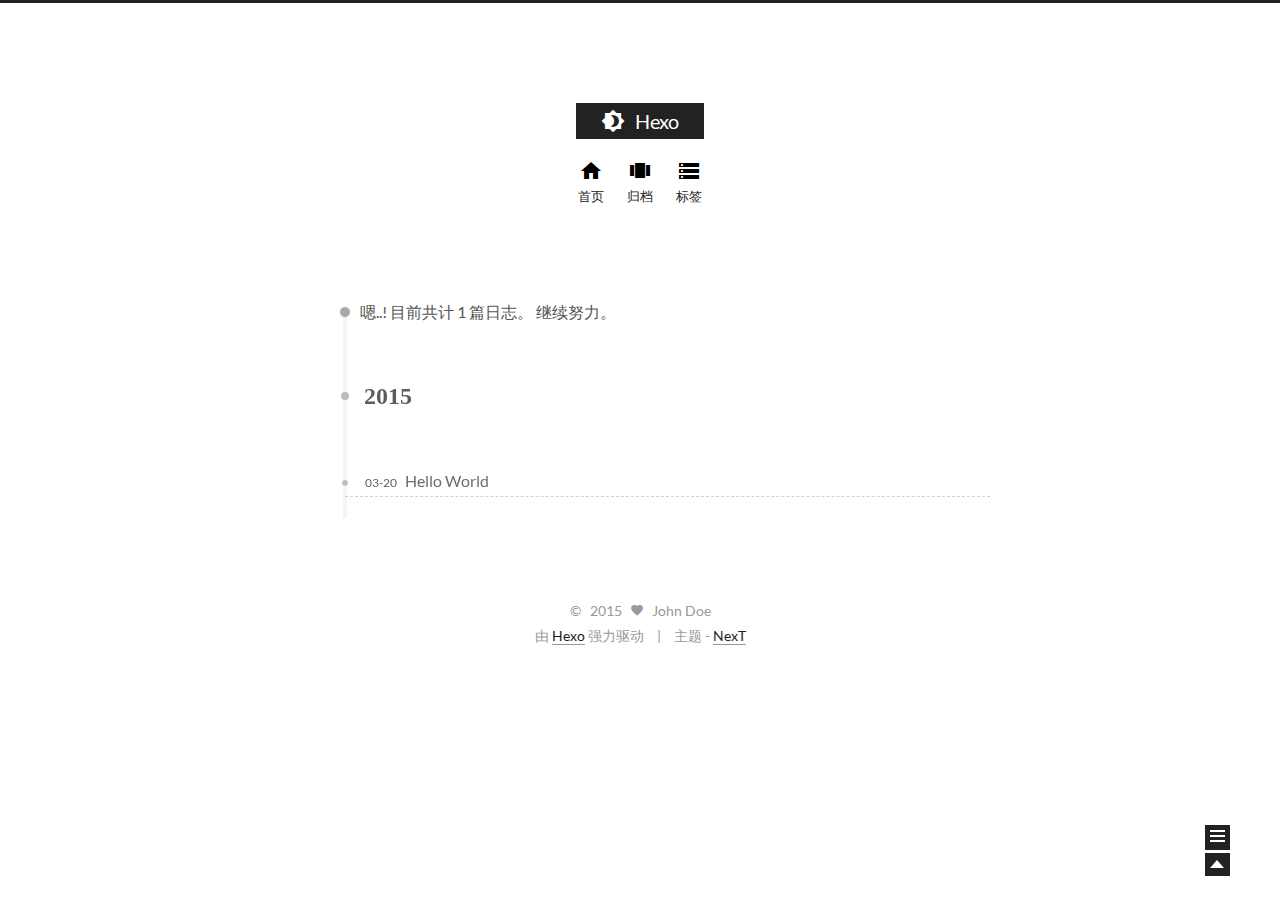
==== archives/index.html @ ad7716f9 "Site updated: 2015-03-21 01:50:00" ====
<!doctype html>
<html class="theme-next use-motion">
<head>
  

<meta charset="UTF-8"/>
<meta http-equiv="X-UA-Compatible" content="IE=edge"/>
<meta name="viewport" content="width=device-width, initial-scale=1, maximum-scale=1"/>




  <link rel="stylesheet" type="text/css" href="/vendors/fancybox/source/jquery.fancybox.css?v=2.1.5"/>


<link rel="stylesheet" type="text/css" href="/css/main.css?v=0.3.0"/>





    <meta name="keywords" content="Hexo,next" />





    <link rel="shorticon icon" type="image/x-icon" href="/favicon.ico?v=0.3.0" />




  <title> 归档 // Hexo </title>
</head>

<body>
  <div class="container one-column  page-archive ">
    <div class="headband"></div>

    <div id="header" class="header">
      <div class="header-inner">
        <h1 class="site-meta">
    <a href="/" class="brand">
        <span class="logo">
          <i class="icon-logo"></i>
        </span>
        <span class="site-title">Hexo</span>
    </a>
</h1>


  <ul id="menu" class="menu">
    
      
      <li class="menu-item menu-item-home">
        <a href="/">
          <i class="menu-item-icon icon-home"></i> <br />
          首页
        </a>
      </li>
    
      
      <li class="menu-item menu-item-archives">
        <a href="/archives">
          <i class="menu-item-icon icon-archives"></i> <br />
          归档
        </a>
      </li>
    
      
      <li class="menu-item menu-item-tags">
        <a href="/tags">
          <i class="menu-item-icon icon-tags"></i> <br />
          标签
        </a>
      </li>
    
  </ul>


      </div>
    </div>

    <div id="main" class="main">
      <div class="main-inner">
        <div id="content" class="content">
          
            
          

          <div id="posts" class="posts-collapse">
            

  <span class="archive-move-on"></span>

  <span class="archive-page-counter">
    
    
     
    
    嗯..! 目前共计 1 篇日志。 继续努力。
  </span>

  

    
    
    

    
      
      <div class="collection-title">
        <h2 class="archive-year motion-element" id="archive-year-2015">2015</h2>
      </div>
    
    

    

  <div class="post post-type-normal ">
    <div class="post-header">

      
      
        <h1 class="post-title">
          
          
            
              <a class="post-title-link" href="/2015/03/21/hello-world/">
                Hello World
              </a>
            
          
        </h1>
      

      <div class="post-meta">
        <span class="post-time">
          
            03-20
          
        </span>
        
          
        
      </div>
    </div>

    

    
  </div>



  

          </div>

          
        </div>

        
<div class="sidebar-toggle">
  <div class="sidebar-toggle-line-wrap">
    <span class="sidebar-toggle-line sidebar-toggle-line-first"></span>
    <span class="sidebar-toggle-line sidebar-toggle-line-middle"></span>
    <span class="sidebar-toggle-line sidebar-toggle-line-last"></span>
  </div>
</div>

<div id="sidebar" class="sidebar">
  <div class="sidebar-inner">

    

    <div class="site-overview">
      <div class="site-author motion-element">
        <img class="site-author-image" src="/images/default_avatar.jpg" alt="John Doe" />
        <p class="site-author-name">John Doe</p>
      </div>
      <p class="site-description motion-element"></p>
      <div class="site-state motion-element">
        <div class="site-state-item site-state-posts">
          <span class="site-state-item-count">1</span>
          <span class="site-state-item-name">日志</span>
        </div>
        <div class="site-state-item site-state-tags">
            <span class="site-state-item-count">0</span>
            <span class="site-state-item-name">标签</span>
        </div>
        <div class="site-state-item site-state-pages">
            <span class="site-state-item-count">0</span>
            <span class="site-state-item-name">页面</span>
        </div>
      </div>

      

      <div class="social-info motion-element">
        
      </div>

      
      

    </div>

    

  </div>
</div>


      </div>
    </div>

    <div id="footer" class="footer">
      <div class="footer-inner">
        <div class="copyright">
  
  &copy; &nbsp; 
  2015
  <span class="with-love">
    <i class="icon-heart"></i>
  </span>
  <span class="author">John Doe</span>
</div>

<div class="powered-by">
  由 <a class="theme-link" href="http://hexo.io">Hexo</a> 强力驱动
</div>

<div class="theme-info">
  主题 - <a class="theme-link" href="https://github.com/iissnan/hexo-theme-next">NexT</a>
</div>



      </div>
    </div>

    <div class="back-to-top"></div>
  </div>

  <script type="text/javascript" src="/vendors/jquery/index.js?v=2.1.3"></script>

  
  
  
    <script type="text/javascript">
      postMotionOptions = {stagger: 100, drag: true};
    </script>
  


  
  <script type="text/javascript" src="/vendors/fancybox/source/jquery.fancybox.pack.js"></script>
  <script type="text/javascript">
    $(document).ready(function() {
      $(".fancybox").fancybox();
    });
  </script>

  <script type="text/javascript">
  function hasMobileUA () {
    var nav = window.navigator;
    var ua = nav.userAgent;
    var pa = /iPad|iPhone|Android|Opera Mini|BlackBerry|webOS|UCWEB|Blazer|PSP|IEMobile|Symbian/g;

    return pa.test(ua);
  }

  function isDesktop () {
    return screen.width > 991 && !hasMobileUA();
  }

  function isTablet () {
    return screen.width < 992 && screen.width > 767 && hasMobileUA();
  }

  function isMobile () {
    return screen.width < 767 && hasMobileUA();
  }

  function escapeSelector (selector) {
    return selector.replace(/[!"$%&'()*+,.\/:;<=>?@[\\\]^`{|}~]/g, "\\$&")
  }
</script>

  

  <script type="text/javascript" src="/vendors/velocity/velocity.min.js"></script>
  <script type="text/javascript" src="/vendors/velocity/velocity.ui.min.js"></script>

  

  <script type="text/javascript" id="motion.global">
  $(document).ready(function () {
    var body = $('body');
    var isSidebarVisible = false;
    var sidebarToggle = $('.sidebar-toggle');
    var sidebarToggleLine1st = $('.sidebar-toggle-line-first')
    var sidebarToggleLine2nd = $('.sidebar-toggle-line-middle');
    var sidebarToggleLine3rd = $('.sidebar-toggle-line-last');
    var sidebar = $('.sidebar');

    var SIDEBAR_WIDTH = '320px';
    var SIDEBAR_DISPLAY_DURATION = 300;

    var sidebarToogleLineStatusInit = {width: '100%', opacity: 1, left: 0, rotateZ: 0, top: 0};

    var sidebarToggleLine1stStatusInit = sidebarToogleLineStatusInit;
    var sidebarToggleLine1stStatusArrow = {width: '50%', rotateZ: '-45deg', top: '2px'};
    var sidebarToogleLine1stStatusClose = {width: '100%', rotateZ: '-45deg', top: '5px'};

    var sidebarToggleLine2ndStatusInit = sidebarToogleLineStatusInit;
    var sidebarToggleLine2ndStatusArrow = {width: '90%'};
    var sidebarToogleLine2ndStatusClose = {opacity: 0};

    var sidebarToggleLine3rdStatusInit = sidebarToogleLineStatusInit;
    var sidebarToggleLine3rdStatusArrow = {width: '50%', rotateZ: '45deg', top: '-2px'};
    var sidebarToogleLine3rdStatusClose = {width: '100%', rotateZ: '45deg', top: '-5px'};

    sidebatToggleMotion();
    postsListMotion();
    backToTopMotion();


    $(document)
      .on('sidebar.isShowing', function () {
        isDesktop() && body.velocity(
          {paddingRight: SIDEBAR_WIDTH},
          SIDEBAR_DISPLAY_DURATION
        );
        sidebarContentMotion();
      })
      .on('sidebar.isHiding', function () {});


    function backToTopMotion () {
      var b2top = $('.back-to-top');
      b2top.on('click', function () {
        body.velocity('scroll');
      });
    }

    function sidebarShowMotion () {

      sidebarToggleLine1st.velocity(sidebarToogleLine1stStatusClose);
      sidebarToggleLine2nd.velocity(sidebarToogleLine2ndStatusClose);
      sidebarToggleLine3rd.velocity(sidebarToogleLine3rdStatusClose);

      sidebar.velocity({width: SIDEBAR_WIDTH}, {
        display: 'block',
        duration: SIDEBAR_DISPLAY_DURATION,
        complete: function () {
          sidebar.addClass('sidebar-active');
          sidebar.trigger('sidebar.didShow');
        }
      });
      sidebar.trigger('sidebar.isShowing');
    }

    function sidebarHideMotion () {
      isDesktop() && body.velocity({paddingRight: 0});
      sidebar.velocity('reverse');

      sidebarToggleLine1st.velocity(sidebarToggleLine1stStatusInit);
      sidebarToggleLine2nd.velocity(sidebarToggleLine2ndStatusInit);
      sidebarToggleLine3rd.velocity(sidebarToggleLine3rdStatusInit);

      sidebar.removeClass('sidebar-active');
      sidebar.trigger('sidebar.isHiding');
    };

    function sidebarContentMotion () {
      $('.sidebar .motion-element').velocity(
        'transition.slideRightIn',
        {stagger: 50, drag: true}
      );
    }

    function postsListMotion () {
      var postMotionOptions = postMotionOptions || {stagger: 300, drag: true};
      $('.post').velocity('transition.slideDownIn', postMotionOptions);
    }

    function sidebatToggleMotion () {
      sidebarToggle.on('click', function () {
        isSidebarVisible ? sidebarHideMotion() : sidebarShowMotion();
        isSidebarVisible = !isSidebarVisible;
      });

      sidebarToggle.hover(function () {
        if (isSidebarVisible) {return}
        sidebarToggleLine1st.velocity('stop').velocity(sidebarToggleLine1stStatusArrow);
        sidebarToggleLine2nd.velocity('stop').velocity(sidebarToggleLine2ndStatusArrow);
        sidebarToggleLine3rd.velocity('stop').velocity(sidebarToggleLine3rdStatusArrow);
      }, function () {
        if (isSidebarVisible) {return}
        sidebarToggleLine1st.velocity('stop').velocity(sidebarToggleLine1stStatusInit);
        sidebarToggleLine2nd.velocity('stop').velocity(sidebarToggleLine2ndStatusInit);
        sidebarToggleLine3rd.velocity('stop').velocity(sidebarToggleLine3rdStatusInit);
      });
    }
  });

</script>





  
  
    <script type="text/javascript" id="motion.page.archive">
      $('.archive-year').velocity('transition.slideLeftIn');
    </script>
  


  

  
  

  


  
</body>
</html>
---- css/main.css ----
/* normalize.css v3.0.2 | MIT License | git.io/normalize */
html {
  font-family: sans-serif; /* 1 */
  -ms-text-size-adjust: 100%; /* 2 */
  -webkit-text-size-adjust: 100%; /* 2 */
}
body {
  margin: 0;
}
article,
aside,
details,
figcaption,
figure,
footer,
header,
hgroup,
main,
menu,
nav,
section,
summary {
  display: block;
}
audio,
canvas,
progress,
video {
  display: inline-block; /* 1 */
  vertical-align: baseline; /* 2 */
}
audio:not([controls]) {
  display: none;
  height: 0;
}
[hidden],
template {
  display: none;
}
a {
  background-color: transparent;
}
a:active,
a:hover {
  outline: 0;
}
abbr[title] {
  border-bottom: 1px dotted;
}
b,
strong {
  font-weight: bold;
}
dfn {
  font-style: italic;
}
h1 {
  font-size: 2em;
  margin: 0.67em 0;
}
mark {
  background: #ff0;
  color: #000;
}
small {
  font-size: 80%;
}
sub,
sup {
  font-size: 75%;
  line-height: 0;
  position: relative;
  vertical-align: baseline;
}
sup {
  top: -0.5em;
}
sub {
  bottom: -0.25em;
}
img {
  border: 0;
}
svg:not(:root) {
  overflow: hidden;
}
figure {
  margin: 1em 40px;
}
hr {
  -moz-box-sizing: content-box;
  box-sizing: content-box;
  height: 0;
}
pre {
  overflow: auto;
}
code,
kbd,
pre,
samp {
  font-family: monospace, monospace;
  font-size: 1em;
}
button,
input,
optgroup,
select,
textarea {
  color: inherit; /* 1 */
  font: inherit; /* 2 */
  margin: 0; /* 3 */
}
button {
  overflow: visible;
}
button,
select {
  text-transform: none;
}
button,
html input[type="button"],
input[type="reset"],
input[type="submit"] {
  -webkit-appearance: button; /* 2 */
  cursor: pointer; /* 3 */
}
button[disabled],
html input[disabled] {
  cursor: default;
}
button::-moz-focus-inner,
input::-moz-focus-inner {
  border: 0;
  padding: 0;
}
input {
  line-height: normal;
}
input[type="checkbox"],
input[type="radio"] {
  box-sizing: border-box; /* 1 */
  padding: 0; /* 2 */
}
input[type="number"]::-webkit-inner-spin-button,
input[type="number"]::-webkit-outer-spin-button {
  height: auto;
}
input[type="search"] {
  -webkit-appearance: textfield; /* 1 */
  -moz-box-sizing: content-box;
  -webkit-box-sizing: content-box; /* 2 */
  box-sizing: content-box;
}
input[type="search"]::-webkit-search-cancel-button,
input[type="search"]::-webkit-search-decoration {
  -webkit-appearance: none;
}
fieldset {
  border: 1px solid #c0c0c0;
  margin: 0 2px;
  padding: 0.35em 0.625em 0.75em;
}
legend {
  border: 0; /* 1 */
  padding: 0; /* 2 */
}
textarea {
  overflow: auto;
}
optgroup {
  font-weight: bold;
}
table {
  border-collapse: collapse;
  border-spacing: 0;
}
td,
th {
  padding: 0;
}
::selection {
  background: #262a30;
  color: #fff;
}
body {
  position: relative;
  font-family: Lato, "Microsoft Jhenghei", "Hiragino Sans GB", "Microsoft YaHei", sans-serif;
  font-size: 16px;
  line-height: 1.8;
  color: #555;
  background: #fff;
}
@media (min-width: 768px) and (max-width: 991px) {
  body {
    padding-right: 0 !important;
  }
}
@media (max-width: 767px) {
  body {
    padding-right: 0 !important;
  }
}
h1,
h2,
h3,
h4,
h5,
h6,
.h1,
.h2,
.h3,
.h4,
.h5,
.h6 {
  margin: 0;
  padding: 0;
  font-weight: bold;
  line-height: 1;
  font-family: Cambria, Georgia, "Microsoft Jhenghei", "Hiragino Sans GB", "Microsoft YaHei", "Times New Roman", serif;
}
h1 {
  font-size: 26px;
}
@media (max-width: 767px) {
  h1 {
    font-size: 22px;
  }
}
h2 {
  font-size: 24px;
}
@media (max-width: 767px) {
  h2 {
    font-size: 20px;
  }
}
h3 {
  font-size: 22px;
}
@media (max-width: 767px) {
  h3 {
    font-size: 18px;
  }
}
h4 {
  font-size: 20px;
}
@media (max-width: 767px) {
  h4 {
    font-size: 16px;
  }
}
h5 {
  font-size: 18px;
}
@media (max-width: 767px) {
  h5 {
    font-size: 14px;
  }
}
h6 {
  font-size: 16px;
}
@media (max-width: 767px) {
  h6 {
    font-size: 12px;
  }
}
p {
  margin: 20px 0;
}
a {
  color: #222;
  text-decoration: none;
  border-bottom: 1px solid #999;
}
a:hover {
  border-bottom-color: #222;
}
ul {
  list-style: none;
}
blockquote {
  margin: 0;
  padding: 0;
}
img {
  display: block;
  margin: auto 0;
  max-width: 100%;
  height: auto;
}
h2,
h3,
h4,
h5,
h6 {
  margin: 60px 0 15px;
}
ul {
  list-style: square;
}
hr {
  margin: 40px 0;
  height: 3px;
  border: none;
  background-color: #ddd;
  background-image: repeating-linear-gradient(-45deg, #fff, #fff 4px, transparent 4px, transparent 8px);
}
blockquote {
  padding: 0 15px;
  color: #666;
  border-left: 4px solid #ddd;
}
blockquote cite::before {
  content: "-";
  padding: 0 5px;
}
dt {
  font-weight: 700;
}
dd {
  margin: 0;
  padding: 0;
}
.pullquote {
  width: 45%;
}
.pullquote.left {
  float: left;
  margin-left: 5px;
  margin-right: 10px;
}
.pullquote.right {
  float: right;
  margin-left: 10px;
  margin-right: 5px;
}
.highlight table,
.gist table {
  width: auto;
}
.highlight table td,
.gist table td {
  border: none;
}
.highlight a,
.gist a {
  color: #222 !important;
  text-decoration: none !important;
}
.video-container {
  position: relative;
  padding-top: 60%;
  height: 0;
  overflow: hidden;
}
.video-container iframe,
.video-container object,
.video-container embed {
  position: absolute;
  top: 0;
  left: 0;
  width: 100%;
  height: 100%;
}
table {
  width: 100%;
  border-collapse: collapse;
  border-spacing: 0;
}
caption,
th,
td {
  text-align: left;
  vertical-align: middle;
  font-weight: normal;
}
th {
  font-weight: 700;
  border-bottom: 3px solid #ddd;
  padding-bottom: 10px;
}
td {
  border-bottom: 1px solid #ddd;
  padding: 10px 0;
}
.text-left {
  text-align: left;
}
.text-center {
  text-align: center;
}
.text-right {
  text-align: right;
}
.text-justify {
  text-align: justify;
}
.text-nowrap {
  white-space: nowrap;
}
.text-lowercase {
  text-transform: lowercase;
}
.text-uppercase {
  text-transform: uppercase;
}
.text-capitalize {
  text-transform: capitalize;
}
.center-block {
  display: block;
  margin-left: auto;
  margin-right: auto;
}
.clearfix:before,
.clearfix:after {
  content: " ";
  display: table;
}
.clearfix:after {
  clear: both;
}
.full-image.full-image.full-image {
  border: none;
}
@media (min-width: 992px) {
  .full-image.full-image.full-image {
    max-width: none;
    width: 126%;
    margin: 0 -13%;
  }
}
.blockquote-center,
.page-home .post-type-quote blockquote,
.page-post-detail .post-type-quote blockquote {
  position: relative;
  margin: 40px 0;
  padding: 0;
  border-left: none;
  text-align: center;
}
.blockquote-center::before,
.page-home .post-type-quote blockquote::before,
.page-post-detail .post-type-quote blockquote::before,
.blockquote-center::after,
.page-home .post-type-quote blockquote::after,
.page-post-detail .post-type-quote blockquote::after {
  position: absolute;
  content: ' ';
  display: block;
  width: 100%;
  height: 24px;
  opacity: 0.2;
  background: url("[data-uri]") no-repeat;
  background-position: 0 -7px;
  background-size: 24px 24px;
}
.blockquote-center::before,
.page-home .post-type-quote blockquote::before,
.page-post-detail .post-type-quote blockquote::before {
  top: -20px;
  border-top: 1px solid #ccc;
}
.blockquote-center::after,
.page-home .post-type-quote blockquote::after,
.page-post-detail .post-type-quote blockquote::after {
  bottom: -20px;
  border-bottom: 1px solid #ccc;
  background-position: 100% 7px;
}
.blockquote-center p,
.page-home .post-type-quote blockquote p,
.page-post-detail .post-type-quote blockquote p,
.blockquote-center div,
.page-home .post-type-quote blockquote div,
.page-post-detail .post-type-quote blockquote div {
  text-align: center;
}
.use-motion .motion-element {
  opacity: 0;
}
@font-face {
  font-family: 'Lato';
  src: url("../fonts/lato/lato-reg-webfont-g.eot");
  font-weight: normal;
  font-style: normal;
}
@font-face {
  font-family: 'Lato';
  src: url("../fonts/lato/lato-reg-webfont-g.woff") format('woff');
  font-weight: normal;
  font-style: normal;
}
@font-face {
  font-family: 'Lato';
  src: url("../fonts/lato/lato-bol-webfont-g.eot");
  font-weight: bold;
  font-style: normal;
}
@font-face {
  font-family: 'Lato';
  src: url("../fonts/lato/lato-bol-webfont-g.woff") format('woff');
  font-weight: bold;
  font-style: normal;
}
@font-face {
  font-family: 'Lato';
  src: url("../fonts/lato/lato-regita-webfont-g.eot");
  font-weight: normal;
  font-style: italic;
}
@font-face {
  font-family: 'Lato';
  src: url("../fonts/lato/lato-regita-webfont-g.woff") format('woff');
  font-weight: normal;
  font-style: italic;
}
@font-face {
  font-family: 'default';
  src: url("../fonts/icon-default/icomoon.eot?-9394c0");
  src: url("../fonts/icon-default/icomoon.eot?#iefix-9394c0") format('embedded-opentype'), url("../fonts/icon-default/icomoon.woff?-9394c0") format('woff'), url("../fonts/icon-default/icomoon.ttf?-9394c0") format('truetype'), url("../fonts/icon-default/icomoon.svg?-9394c0#default") format('svg');
  font-weight: normal;
  font-style: normal;
}
[class^="icon-"],
[class*=" icon-"] {
  font-family: 'default';
  speak: none;
  font-style: normal;
  font-weight: normal;
  font-variant: normal;
  text-transform: none;
  line-height: 1;
/* Better Font Rendering =========== */
  -webkit-font-smoothing: antialiased;
  -moz-osx-font-smoothing: grayscale;
}
.icon-logo {
  font-size: 24px;
  color: #fff;
}
.icon-home,
.icon-archives,
.icon-tags,
.icon-about,
.icon-feed {
  font-size: 24px;
  color: #000;
}
.icon-external-link {
  font-size: 14px;
}
.icon-heart {
  font-size: 14px;
}
.icon-logo:before {
  content: "\e61c";
}
.icon-home:before {
  content: "\e605";
}
.icon-archives:before {
  content: "\e60b";
}
.icon-tags:before {
  content: "\e610";
}
.icon-about:before {
  content: "\e612";
}
.icon-feed:before {
  content: "\e62b";
}
.icon-external-link:before {
  content: "\e607";
}
.icon-heart:before {
  content: "\e601";
}
.icon-account-circle:before {
  content: "\e600";
}
.icon-favorite-outline:before {
  content: "\e602";
}
.icon-get-app:before {
  content: "\e603";
}
.icon-grade:before {
  content: "\e604";
}
.icon-invert-colors:before {
  content: "\e606";
}
.icon-room:before {
  content: "\e608";
}
.icon-schedule:before {
  content: "\e609";
}
.icon-search:before {
  content: "\e60a";
}
.icon-location-on:before {
  content: "\e60c";
}
.icon-brightness-high:before {
  content: "\e60d";
}
.icon-brightness-low:before {
  content: "\e60e";
}
.icon-brightness-medium:before {
  content: "\e60f";
}
.icon-format-quote:before {
  content: "\e611";
}
.icon-keyboard-arrow-down:before {
  content: "\e613";
}
.icon-keyboard-arrow-left:before {
  content: "\e614";
}
.icon-keyboard-arrow-right:before {
  content: "\e615";
}
.icon-keyboard-arrow-up:before {
  content: "\e616";
}
.icon-keyboard-capslock:before {
  content: "\e617";
}
.icon-audiotrack:before {
  content: "\e618";
}
.icon-brightness-1:before {
  content: "\e619";
}
.icon-brightness-2:before {
  content: "\e61a";
}
.icon-brightness-3:before {
  content: "\e61b";
}
.icon-brightness-4:before {
  content: "\e61c";
}
.icon-brightness-5:before {
  content: "\e61d";
}
.icon-brightness-6:before {
  content: "\e61e";
}
.icon-brightness-7:before {
  content: "\e61f";
}
.icon-filter-vintage:before {
  content: "\e620";
}
.icon-hdr-strong:before {
  content: "\e621";
}
.icon-nature-people:before {
  content: "\e622";
}
.icon-timelapse:before {
  content: "\e623";
}
.icon-timer-auto:before {
  content: "\e624";
}
.icon-layers:before {
  content: "\e625";
}
.icon-pin-drop:before {
  content: "\e626";
}
.icon-arrow-drop-down:before {
  content: "\e627";
}
.icon-arrow-drop-up:before {
  content: "\e628";
}
.icon-check:before {
  content: "\e629";
}
.icon-close:before {
  content: "\e62a";
}
.icon-whatshot:before {
  content: "\e62b";
}
.icon-radio-button-on:before {
  content: "\e62c";
}
.icon-star:before {
  content: "\e62d";
}
.post pre,
.post .highlight {
  background: #f7f7f7;
  margin: 20px 0;
  padding: 15px;
  overflow: auto;
  font-size: 13px;
  color: #4d4d4c;
  line-height: 1.8;
}
.post .highlight .gutter pre,
.post .gist .gist-file .gist-data .line-numbers {
  color: #666;
}
.post pre,
.post code {
  font-family: "PT Mono", Consolas, Monaco, Menlo, monospace;
}
.post code {
  background: #eee;
  text-shadow: 0 1px #fff;
  padding: 0 0.3em;
}
.post pre code {
  background: none;
  text-shadow: none;
  padding: 0;
}
.post .highlight pre {
  border: none;
  margin: 0;
  padding: 0;
}
.post .highlight table {
  margin: 0;
  width: auto;
}
.post .highlight td {
  border: none;
  padding: 0;
}
.post .highlight figcaption {
  font-size: 0.85em;
  color: #8e908c;
  line-height: 1em;
  margin-bottom: 1em;
}
.post .highlight figcaption a {
  float: right;
}
.post .highlight .gutter pre {
  text-align: right;
  padding-right: 20px;
}
.post .highlight .line {
  height: 20px;
}
.post .gist {
  margin: 20px 0;
  border-style: solid;
  border-color: $baseBorderColor;
  border-width: 1px 0;
  background: #f7f7f7;
  padding: 15px 40px 15px 15px;
}
.post .gist .gist-file {
  border: none;
  font-family: "PT Mono", Consolas, Monaco, Menlo, monospace;
  margin: 0;
}
.post .gist .gist-file .gist-data {
  background: none;
  border: none;
}
.post .gist .gist-file .gist-data .line-numbers {
  background: none;
  border: none;
  padding: 0 20px 0 0;
}
.post .gist .gist-file .gist-data .line-data {
  padding: 0 !important;
}
.post .gist .gist-file .highlight {
  margin: 0;
  padding: 0;
  border: none;
}
.post .gist .gist-file .gist-meta {
  background: #f7f7f7;
  color: #8e908c;
  font: 13px Lato, "Microsoft Jhenghei", "Hiragino Sans GB", "Microsoft YaHei", sans-serif;
  text-shadow: 0 0;
  padding: 0;
  margin-top: 1em;
  margin-left: 40px;
}
.post .gist .gist-file .gist-meta a {
  color: color-link;
  font-weight: normal;
}
.post .gist .gist-file .gist-meta a:hover {
  text-decoration: underline;
}
pre .comment {
  color: #8e908c;
}
pre .variable,
pre .attribute,
pre .tag,
pre .regexp,
pre .ruby .constant,
pre .xml .tag .title,
pre .xml .pi,
pre .xml .doctype,
pre .html .doctype,
pre .css .id,
pre .css .class,
pre .css .pseudo {
  color: #c82829;
}
pre .number,
pre .preprocessor,
pre .built_in,
pre .literal,
pre .params,
pre .constant {
  color: #f5871f;
}
pre .ruby .class .title,
pre .css .rules .attribute {
  color: #718c00;
}
pre .string,
pre .value,
pre .inheritance,
pre .header,
pre .ruby .symbol,
pre .xml .cdata {
  color: #718c00;
}
pre .title,
pre .css .hexcolor {
  color: #3e999f;
}
pre .function,
pre .python .decorator,
pre .python .title,
pre .ruby .function .title,
pre .ruby .title .keyword,
pre .perl .sub,
pre .javascript .title,
pre .coffeescript .title {
  color: #4271ae;
}
pre .keyword,
pre .javascript .function {
  color: #8959a8;
}
.header-inner {
  margin: 0 auto;
  padding: 100px 0 70px;
  width: 960px;
}
.one-column .header-inner {
  width: 700px;
}
.main-inner {
  margin: 0 auto;
  width: 960px;
}
.one-column .main-inner {
  width: 700px;
}
.main-inner .content {
  width: 700px;
}
.footer-inner {
  margin: 20px auto;
  width: 960px;
}
.one-column .footer-inner {
  width: 700px;
}
.headband {
  height: 3px;
  background: #222;
}
.header {
  background: #fff;
}
.header-inner {
  position: relative;
}
.site-meta {
  text-align: center;
}
.brand {
  position: relative;
  display: inline-block;
  padding: 0 25px;
  color: #fff;
  background: #222;
  border-bottom: none;
  font-family: Lato, "Microsoft Jhenghei", "Hiragino Sans GB", "Microsoft YaHei", sans-serif;
}
.logo {
  display: inline-block;
  margin-right: 5px;
  line-height: 36px;
  vertical-align: top;
}
.site-title {
  display: inline-block;
  vertical-align: top;
  line-height: 36px;
  font-size: 20px;
  font-weight: normal;
}
.menu {
  margin-top: 20px;
  padding-left: 0;
  text-align: center;
}
.menu .menu-item {
  display: inline-block;
  margin-left: 20px;
}
.menu .menu-item:first-child {
  margin-left: 0;
}
.menu .menu-item a {
  display: block;
  font-size: 13px;
  text-transform: capitalize;
  line-height: 1.5;
  border-bottom: 1px solid transparent;
  transition-property: border-color;
  transition-duration: 0.2s;
  transition-timing-function: ease-in-out;
  transition-delay: 0s;
}
.menu .menu-item a:hover {
  border-bottom-color: #222;
}
.translation {
  margin-top: -20px;
  font-size: 14px;
  color: #999;
}
.post:last-child .post-eof.post-eof.post-eof {
  display: none;
}
.sidebar-toggle {
  position: fixed;
  right: 50px;
  bottom: 50px;
  width: 15px;
  height: 15px;
  padding: 5px;
  background: #222;
  line-height: 0;
  z-index: 1050;
  cursor: pointer;
  -webkit-transform: translateZ(0);
}
@media (min-width: 768px) and (max-width: 991px) {
  .sidebar-toggle {
    display: none;
  }
}
@media (max-width: 767px) {
  .sidebar-toggle {
    display: none;
  }
}
.sidebar-toggle-line {
  position: relative;
  display: inline-block;
  vertical-align: top;
  height: 2px;
  width: 100%;
  background: #fff;
  margin-top: 3px;
}
.sidebar-toggle-line:first-child {
  margin-top: 0;
}
.sidebar {
  width: 0;
  position: fixed;
  right: 0;
  top: 0;
  bottom: 0;
  z-index: 1040;
  box-shadow: inset 0 2px 6px #000;
  background: #222;
  -webkit-transform: translateZ(0);
}
.sidebar a {
  color: #555;
  border-bottom-color: #555;
}
@media (min-width: 768px) and (max-width: 991px) {
  .sidebar {
    display: none !important;
  }
}
@media (max-width: 767px) {
  .sidebar {
    display: none !important;
  }
}
.sidebar-inner {
  position: relative;
  padding: 20px 10px;
  color: #999;
  text-align: center;
}
.site-author-image {
  display: block;
  margin: 0 auto;
  max-width: 96px;
  height: auto;
  border: 2px solid #333;
  padding: 2px;
}
.site-author-name {
  margin: 5px 0 0;
  color: #f5f5f5;
}
.site-description {
  margin-top: 5px;
  font-size: 14px;
  color: #555;
}
.site-state {
  overflow: hidden;
  line-height: 1.4;
}
.site-state-item {
  display: inline-block;
  padding: 0 15px;
  border-left: 1px solid #333;
}
.site-state-item:first-child {
  border-left: none;
}
.site-state-item-count {
  display: block;
  text-align: center;
  font-size: 18px;
}
.site-state-item-name {
  font-size: 13px;
}
.feed-link {
  margin-top: 20px;
}
.feed-link a {
  display: inline-block;
  padding: 0 15px;
  color: #fc6423;
  border: 1px solid #fc6423;
  border-radius: 4px;
}
.feed-link a i {
  color: #fc6423;
  font-size: 14px;
}
.feed-link a:hover {
  color: #fff;
  background: #fc6423;
}
.feed-link a:hover i {
  color: #fff;
}
.social-info {
  margin-top: 20px;
}
.social-info a {
  display: inline-block;
  vertical-align: middle;
  margin-right: 10px;
  margin-bottom: 10px;
  color: #555;
  border-bottom-color: #555;
  font-size: 13px;
}
.social-info a:hover {
  color: #999;
}
.social-info a:before {
  display: inline-block;
  vertical-align: middle;
  margin-right: 3px;
  content: " ";
  width: 4px;
  height: 4px;
  border-radius: 50%;
  background: #b1de2d;
}
.sidebar-nav {
  margin: 0;
  padding-left: 0;
}
.sidebar-nav li {
  display: inline-block;
  cursor: pointer;
  border-bottom: 1px solid transparent;
  font-size: 15px;
}
.sidebar-nav li:hover {
  color: #f5f5f5;
}
.page-post-detail .sidebar-nav-toc {
  padding: 0 5px;
}
.page-post-detail .sidebar-nav-overview {
  margin-left: 10px;
}
.sidebar-nav .sidebar-nav-active {
  color: #87daff;
  border-bottom-color: #87daff;
}
.sidebar-nav .sidebar-nav-active:hover {
  color: #87daff;
}
.post-toc {
  overflow: hidden;
  position: relative;
}
.post-toc-empty {
  font-size: 14px;
  color: #666;
}
.post-toc ol {
  overflow: auto;
  margin: 0;
  padding: 0 10px 10px;
  text-align: left;
  list-style: none;
  font-size: 14px;
}
.post-toc ol a {
  color: #999;
}
.post-toc ol a:hover {
  color: #ccc;
}
.post-toc .nav .nav-child {
  display: none;
}
.post-toc .nav .active .nav-child {
  display: block;
}
.post-toc .nav .active > a {
  color: #ccc;
}
.post-toc .nav .active-current > a {
  color: #87daff;
}
.post-toc .nav .active-current > a:hover {
  color: #87daff;
}
.post-toc-indicator {
  height: 20px;
  opacity: 0.4;
  background: no-repeat 10px 50%;
  background-size: 10px 12px;
}
.post-toc-indicator-top {
  opacity: 0;
  margin-top: 10px;
  background-image: url("[data-uri]");
}
.post-toc-indicator-bottom {
  position: absolute;
  width: 100%;
  background-image: url("[data-uri]");
}
.footer {
  margin-top: 100px;
  font-size: 14px;
  color: #999;
}
.footer img {
  border: none;
}
.footer-inner {
  text-align: center;
}
.with-love {
  display: inline-block;
  margin: 0 5px;
}
.powered-by,
.theme-info {
  display: inline-block;
}
.powered-by {
  margin-right: 10px;
}
.powered-by::after {
  content: "|";
  padding-left: 10px;
}
.cc-license {
  margin-top: 10px;
  text-align: center;
}
.cc-license .cc-opacity {
  opacity: 0.7;
  border-bottom: none;
}
.cc-license .cc-opacity:hover {
  opacity: 0.9;
}
.cc-license img {
  display: inline-block;
}
@media (max-width: 767px) {
  body {
    font-size: 14px;
  }
  .header-inner,
  .one-column .header-inner,
  .main-inner,
  .one-column .main-inner,
  .main-inner .content,
  .footer-inner,
  .one-column .footer-inner {
    width: auto;
  }
  .main-inner {
    margin: 20px auto 0;
  }
  .footer-inner {
    padding: 0 10px;
  }
}
.btn {
  display: inline-block;
  padding: 0 20px;
  font-size: 15px;
  color: #fff;
  background: #222;
  border: 2px solid #222;
  text-decoration: none;
  transition-property: background-color;
  transition-duration: 0.2s;
  transition-timing-function: ease-in-out;
  transition-delay: 0s;
}
.btn:hover {
  border-color: #222;
  color: #222;
  background: #fff;
}
.posts-expand {
  padding-top: 40px;
}
@media (max-width: 767px) {
  .posts-expand {
    margin: 0 20px;
  }
  .post-body pre,
  .post-body .highlight {
    margin: 0 -20px;
    padding: 10px 20px;
  }
  .post-body pre .gutter pre,
  .post-body .highlight .gutter pre {
    padding-right: 10px;
  }
}
.posts-expand .post-title {
  font-size: 26px;
  text-align: center;
}
@media (max-width: 767px) {
  .posts-expand .post-title {
    font-size: 22px;
  }
}
.posts-expand .post-title-link {
  display: inline-block;
  position: relative;
  color: #555;
  border-bottom: none;
  line-height: 1.2;
  vertical-align: top;
}
.posts-expand .post-title-link::before {
  content: "";
  position: absolute;
  width: 100%;
  height: 2px;
  bottom: 0;
  left: 0;
  background-color: #000;
  visibility: hidden;
  transform: scaleX(0);
  transition-duration: 0.2s;
  transition-timing-function: ease-in-out;
  transition-delay: 0s;
}
.posts-expand .post-title-link:hover::before {
  visibility: visible;
  transform: scaleX(1);
}
.posts-expand .post-meta {
  margin: 3px 0 60px 0;
  color: #999;
  font-size: 12px;
  text-align: center;
}
.posts-expand .post-meta .post-category-list {
  display: inline-block;
  margin: 0;
  padding: 3px;
}
.posts-expand .post-meta .post-category-list-link {
  color: #999;
}
.posts-expand .post-meta .post-comments-count a {
  border-bottom: none;
  color: #999;
}
.posts-expand .post-body h2,
.posts-expand .post-body h3,
.posts-expand .post-body h4,
.posts-expand .post-body h5,
.posts-expand .post-body h6 {
  padding-top: 10px;
}
.posts-expand .post-body img {
  box-sizing: border-box;
  margin: auto;
  padding: 3px;
  border: 1px solid #ddd;
}
.posts-expand .post-tags {
  margin-top: 40px;
  text-align: center;
}
.posts-expand .post-tags a {
  display: inline-block;
  margin-right: 10px;
  font-size: 13px;
}
.post-nav {
  overflow: hidden;
  margin-top: 60px;
  padding: 10px;
  white-space: nowrap;
  border-top: 1px solid #eee;
}
.post-nav-item {
  display: inline-block;
  width: 50%;
  white-space: normal;
}
.post-nav-item a {
  position: relative;
  display: inline-block;
  line-height: 25px;
  font-size: 14px;
  color: #555;
  border-bottom: none;
}
.post-nav-item a:hover {
  color: #222;
  font-weight: bold;
  border-bottom: none;
}
.post-nav-item a:active {
  top: 2px;
}
.post-nav-item a:before,
.post-nav-item a:after {
  display: inline-block;
  width: 16px;
  height: 25px;
  vertical-align: top;
  opacity: 0.4;
  background-size: 16px;
}
.post-nav-prev a:before {
  content: ' ';
  background: url("[data-uri]") no-repeat 0 50%;
  background-size: 8px;
}
.post-nav-prev a:hover:before {
  opacity: 1;
}
.post-nav-next {
  text-align: right;
}
.post-nav-next a:after {
  content: ' ';
  background: url("[data-uri]") no-repeat 100% 50%;
  background-size: 8px;
}
.post-nav-next a:hover:after {
  opacity: 1;
}
.posts-expand .post-eof {
  display: block;
  margin: 160px auto 120px;
  width: 8%;
  height: 1px;
  background: #ccc;
  text-align: center;
}
.post-more-link {
  margin-top: 50px;
}
@media (max-width: 767px) {
  .posts-collapse {
    margin: 0 20px;
  }
  .posts-collapse .post-title,
  .posts-collapse .post-meta {
    display: block;
    width: auto;
    text-align: left;
  }
}
.posts-collapse .collection-title {
  position: relative;
  margin: 60px 0 60px 55px;
}
@media (max-width: 767px) {
  .posts-collapse .collection-title {
    margin-left: 5px;
  }
}
.posts-collapse .collection-title h2 {
  margin-left: 20px;
}
.posts-collapse .collection-title::before {
  content: " ";
  position: absolute;
  left: 0;
  top: 50%;
  margin-left: -4px;
  margin-top: -4px;
  width: 8px;
  height: 8px;
  background: #bbb;
  border-radius: 50%;
}
.posts-collapse .post {
  margin: 30px 0 30px 55px;
}
@media (max-width: 767px) {
  .posts-collapse .post {
    margin-left: 5px;
  }
}
.posts-collapse .post-header {
  position: relative;
  border-bottom: 1px dashed #ccc;
}
.posts-collapse .post-header::before {
  content: " ";
  position: absolute;
  left: 0;
  top: 12px;
  width: 6px;
  height: 6px;
  margin-left: -4px;
  background: #bbb;
  border-radius: 50%;
  border: 1px solid #fff;
}
.posts-collapse .post-header:hover {
  border-bottom-color: #666;
}
.posts-collapse .post-header:hover::before {
  background: #222;
}
.posts-collapse .post-meta {
  position: absolute;
  font-size: 12px;
  left: 20px;
  top: 5px;
}
.posts-collapse .post-comments-count {
  display: none;
}
.posts-collapse .post-title {
  margin-left: 60px;
  font-size: 16px;
  font-weight: normal;
  font-family: Lato, "Microsoft Jhenghei", "Hiragino Sans GB", "Microsoft YaHei", sans-serif;
  line-height: inherit;
}
.posts-collapse .post-title::after {
  margin-left: 3px;
  opacity: 0.6;
}
.posts-collapse .post-title a {
  color: #666;
  border-bottom: none;
}
.page-home .post-type-quote .post-header,
.page-post-detail .post-type-quote .post-header,
.page-home .post-type-quote .post-tags,
.page-post-detail .post-type-quote .post-tags {
  display: none;
}
.pagination {
  margin: 120px 0 40px;
  text-align: center;
  border-top: 1px solid #eee;
}
.page-number-basic,
.pagination .prev,
.pagination .next,
.pagination .page-number,
.pagination .space {
  display: inline-block;
  position: relative;
  top: -1px;
  margin: 0 10px;
  padding: 0 10px;
  line-height: 30px;
}
.pagination .prev,
.pagination .next,
.pagination .page-number {
  border-bottom: 0;
  border-top: 1px solid #eee;
  transition-property: border-color;
  transition-duration: 0.2s;
  transition-timing-function: ease-in-out;
  transition-delay: 0s;
}
.pagination .prev:hover,
.pagination .next:hover,
.pagination .page-number:hover {
  border-top-color: #222;
}
.pagination .page-number.current {
  color: #fff;
  background: #ccc;
  border-top-color: #ccc;
}
@media (max-width: 767px) {
  .pagination {
    text-align: left;
    border-top: none;
  }
  .pagination .prev,
  .pagination .next,
  .pagination .page-number {
    margin-bottom: 10px;
    border-top: 0;
    border-bottom: 1px solid #eee;
  }
  .pagination .prev:hover,
  .pagination .next:hover,
  .pagination .page-number:hover {
    border-bottom-color: #222;
  }
}
.comments {
  margin-top: 60px;
}
.tag-cloud {
  text-align: center;
}
.tag-cloud a {
  display: inline-block;
  margin: 10px;
}
.post-gallery {
  overflow: hidden;
  display: table;
  border-spacing: 10px;
  border-collapse: separate;
}
.post-gallery a {
  display: table-cell;
  width: 25%;
  height: 100px;
  text-align: center;
  vertical-align: middle;
  border: none;
}
.post-gallery .post-gallery-img img {
  max-width: 100%;
  max-height: 100%;
  border: none;
}
.fancybox-close,
.fancybox-close:hover {
  border: none;
}
.back-to-top {
  position: fixed;
  bottom: 24px;
  right: 50px;
  z-index: 1050;
  width: 15px;
  height: 13px;
  padding: 5px;
  background: #222;
  color: #fff;
  cursor: pointer;
  -webkit-transform: translateZ(0);
}
@media (max-width: 767px) {
  .back-to-top {
    display: none;
  }
}
@media (min-width: 768px) and (max-width: 991px) {
  .back-to-top {
    display: none;
  }
}
.back-to-top:before {
  display: block;
  content: " ";
  margin-top: 2px;
  width: 0;
  height: 0;
  border-width: 0 7px 8px 7px;
  border-color: transparent transparent #fff transparent;
  border-style: solid;
}
.theme-next #ds-thread #ds-reset {
  color: #555;
}
.theme-next #ds-thread #ds-reset .ds-replybox {
  margin-bottom: 30px;
}
.theme-next #ds-thread #ds-reset .ds-replybox .ds-avatar,
.theme-next #ds-reset .ds-avatar img {
  box-shadow: none;
}
.theme-next #ds-thread #ds-reset .ds-textarea-wrapper {
  border-color: #c7d4e1;
  background: none;
  border-top-right-radius: 3px;
  border-top-left-radius: 3px;
}
.theme-next #ds-thread #ds-reset .ds-textarea-wrapper textarea {
  height: 60px;
}
.theme-next #ds-reset .ds-rounded-top {
  border-radius: 0;
}
.theme-next #ds-thread #ds-reset .ds-post-toolbar {
  box-sizing: border-box;
  border: 1px solid #c7d4e1;
  background: #f6f8fa;
}
.theme-next #ds-thread #ds-reset .ds-post-options {
  height: 40px;
  border: none;
  background: none;
}
.theme-next #ds-thread #ds-reset .ds-toolbar-buttons {
  top: 11px;
}
.theme-next #ds-thread #ds-reset .ds-sync {
  top: 5px;
}
.theme-next #ds-thread #ds-reset .ds-post-button {
  top: 4px;
  right: 5px;
  width: 90px;
  height: 30px;
  border: 1px solid #c5ced7;
  border-radius: 3px;
  background-image: linear-gradient(#fbfbfc, #f5f7f9);
  color: #60676d;
}
.theme-next #ds-thread #ds-reset .ds-post-button:hover {
  background-position: 0 -30px;
  color: #60676d;
}
.theme-next #ds-thread #ds-reset .ds-comments-info {
  padding: 10px 0;
}
.theme-next #ds-thread #ds-reset .ds-sort {
  display: none;
}
.theme-next #ds-thread #ds-reset li.ds-tab a.ds-current {
  border: none;
  background: #f6f8fa;
  color: #60676d;
}
.theme-next #ds-thread #ds-reset li.ds-tab a.ds-current:hover {
  background-color: #e9f0f7;
  color: #60676d;
}
.theme-next #ds-thread #ds-reset li.ds-tab a {
  border-radius: 2px;
  padding: 5px;
}
.theme-next #ds-thread #ds-reset .ds-login-buttons p {
  color: #999;
  line-height: 36px;
}
.theme-next #ds-thread #ds-reset .ds-login-buttons .ds-service-list li {
  height: 28px;
}
.theme-next #ds-thread #ds-reset .ds-service-list a {
  background: none;
  padding: 5px;
  border: 1px solid;
  border-radius: 3px;
  text-align: center;
}
.theme-next #ds-thread #ds-reset .ds-service-list a:hover {
  color: #fff;
  background: #666;
}
.theme-next #ds-thread #ds-reset .ds-service-list .ds-weibo {
  color: #fc9b00;
  border-color: #fc9b00;
}
.theme-next #ds-thread #ds-reset .ds-service-list .ds-weibo:hover {
  background: #fc9b00;
}
.theme-next #ds-thread #ds-reset .ds-service-list .ds-qq {
  color: #60a3ec;
  border-color: #60a3ec;
}
.theme-next #ds-thread #ds-reset .ds-service-list .ds-qq:hover {
  background: #60a3ec;
}
.theme-next #ds-thread #ds-reset .ds-service-list .ds-renren {
  color: #2e7ac4;
  border-color: #2e7ac4;
}
.theme-next #ds-thread #ds-reset .ds-service-list .ds-renren:hover {
  background: #2e7ac4;
}
.theme-next #ds-thread #ds-reset .ds-service-list .ds-douban {
  color: #37994c;
  border-color: #37994c;
}
.theme-next #ds-thread #ds-reset .ds-service-list .ds-douban:hover {
  background: #37994c;
}
.theme-next #ds-thread #ds-reset .ds-service-list .ds-more-services {
  border: none;
}
.theme-next #ds-thread #ds-reset .ds-service-list .ds-more-services:hover {
  background: none;
}
.use-motion .page-home .brand {
  opacity: 0;
}
.use-motion .page-home .logo,
.use-motion .page-home .site-title {
  opacity: 0;
  position: relative;
  top: -10px;
}
.page-home .post-tags {
  display: none;
}
.use-motion .post {
  opacity: 0;
}
.page-archive .archive-page-counter {
  position: relative;
  top: 3px;
  left: 70px;
}
@media (max-width: 767px) {
  .page-archive .archive-page-counter {
    top: 5px;
    left: 15px;
  }
}
.page-archive .posts-collapse {
  position: relative;
}
.page-archive .posts-collapse::after {
  top: 20px;
  left: 55px;
  margin-left: -2px;
  width: 4px;
  height: 100%;
  background: #f5f5f5;
  z-index: -1;
}
@media (max-width: 767px) {
  .page-archive .posts-collapse::after {
    left: 5px;
  }
}
.page-archive .posts-collapse .archive-move-on {
  position: absolute;
  top: 11px;
  left: 55px;
  margin-left: -6px;
  width: 10px;
  height: 10px;
  opacity: 0.5;
  background: #555;
  border: 1px solid #fff;
  border-radius: 50%;
}
@media (max-width: 767px) {
  .page-archive .posts-collapse .archive-move-on {
    left: 5px;
  }
}
.page-archive .posts-collapse::before,
.page-archive .posts-collapse::after {
  content: " ";
  position: absolute;
}
.page-post-detail .site-overview {
  display: none;
  margin-top: 20px;
}
.page-post-detail .sidebar-toggle-line {
  background: #87daff;
}
.page-post-detail .comments {
  overflow: hidden;
}
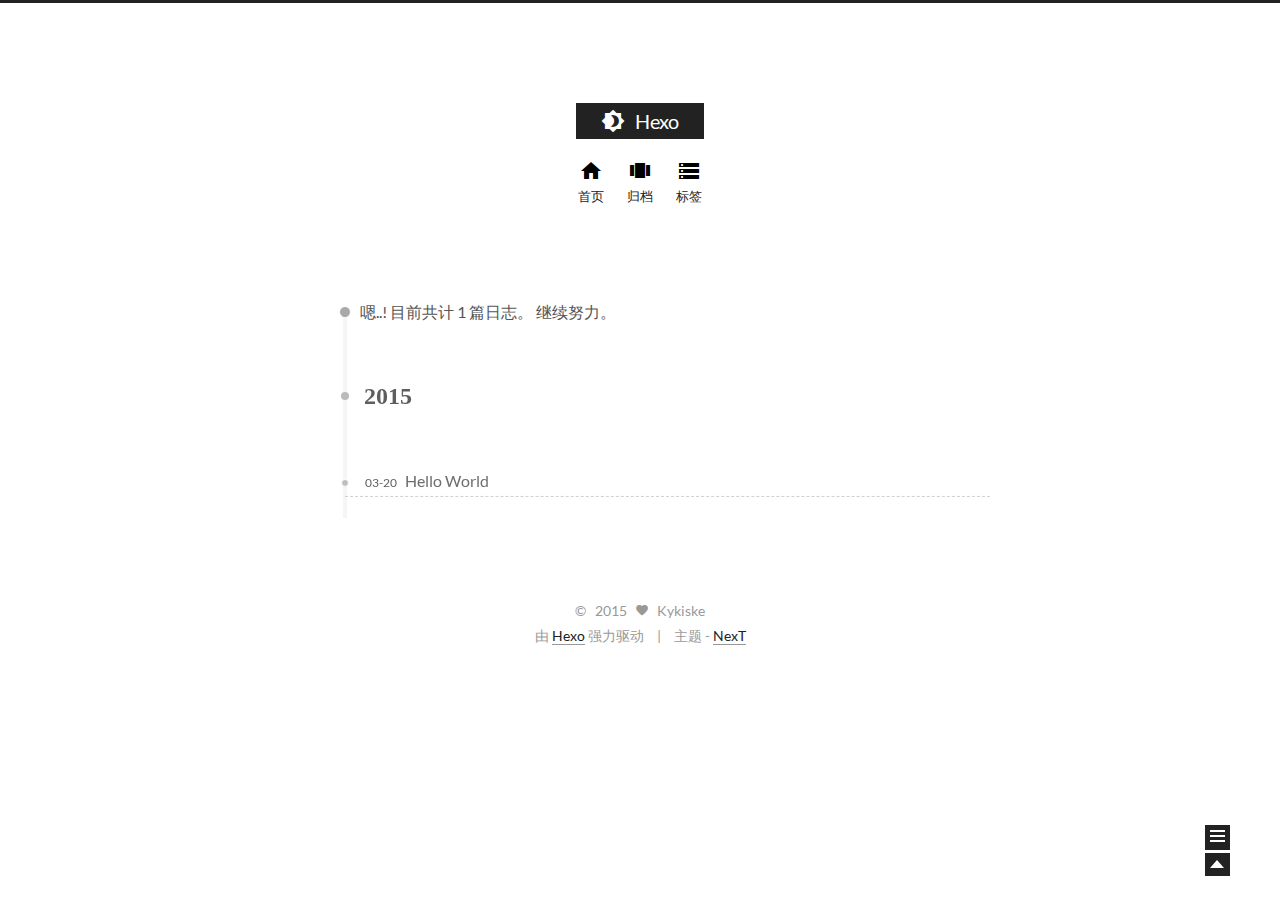
==== commit 7cb2d768: "Site updated: 2015-03-21 22:46:23" ====
--- a/archives/index.html
+++ b/archives/index.html
@@ -176,8 +176,8 @@
 
     <div class="site-overview">
       <div class="site-author motion-element">
-        <img class="site-author-image" src="/images/default_avatar.jpg" alt="John Doe" />
-        <p class="site-author-name">John Doe</p>
+        <img class="site-author-image" src="/images/default_avatar.jpg" alt="Kykiske" />
+        <p class="site-author-name">Kykiske</p>
       </div>
       <p class="site-description motion-element"></p>
       <div class="site-state motion-element">
@@ -224,7 +224,7 @@
   <span class="with-love">
     <i class="icon-heart"></i>
   </span>
-  <span class="author">John Doe</span>
+  <span class="author">Kykiske</span>
 </div>
 
 <div class="powered-by">
--- a/css/main.css
+++ b/css/main.css
@@ -1099,7 +1099,7 @@
   width: 4px;
   height: 4px;
   border-radius: 50%;
-  background: #b1de2d;
+  background: #6cff12;
 }
 .sidebar-nav {
   margin: 0;
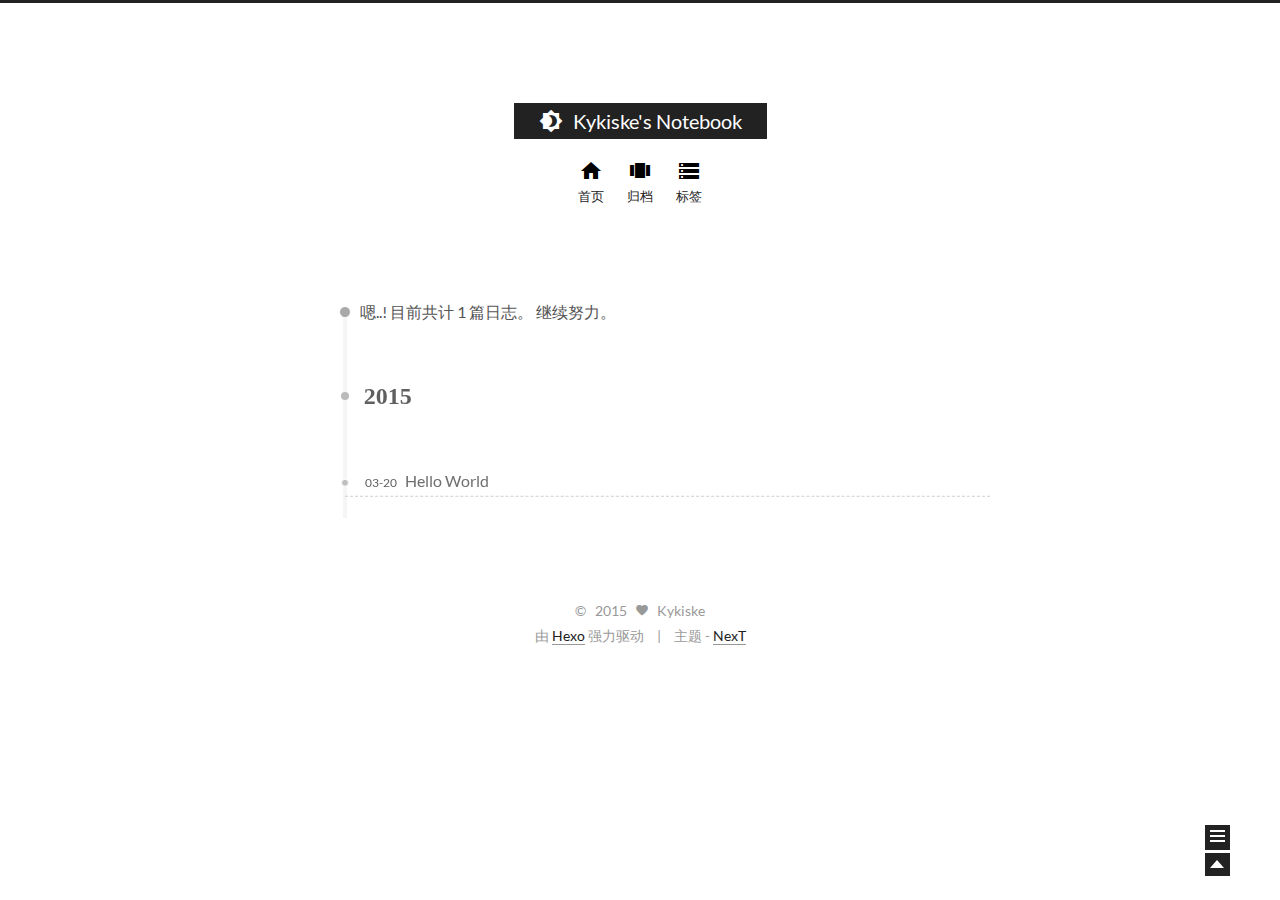
==== commit c6e6c64d: "Site updated: 2015-03-23 09:21:23" ====
--- a/archives/index.html
+++ b/archives/index.html
@@ -16,6 +16,8 @@
 <link rel="stylesheet" type="text/css" href="/css/main.css?v=0.3.0"/>
 
 
+    <meta name="description" content="No Mercy!" />
+
 
 
 
@@ -30,7 +32,7 @@
 
 
 
-  <title> 归档 // Hexo </title>
+  <title> 归档 // Kykiske's Notebook </title>
 </head>
 
 <body>
@@ -44,7 +46,7 @@
         <span class="logo">
           <i class="icon-logo"></i>
         </span>
-        <span class="site-title">Hexo</span>
+        <span class="site-title">Kykiske's Notebook</span>
     </a>
 </h1>
 
@@ -179,7 +181,7 @@
         <img class="site-author-image" src="/images/default_avatar.jpg" alt="Kykiske" />
         <p class="site-author-name">Kykiske</p>
       </div>
-      <p class="site-description motion-element"></p>
+      <p class="site-description motion-element">No Mercy!</p>
       <div class="site-state motion-element">
         <div class="site-state-item site-state-posts">
           <span class="site-state-item-count">1</span>
--- a/css/main.css
+++ b/css/main.css
@@ -1099,7 +1099,7 @@
   width: 4px;
   height: 4px;
   border-radius: 50%;
-  background: #6cff12;
+  background: #ff0674;
 }
 .sidebar-nav {
   margin: 0;
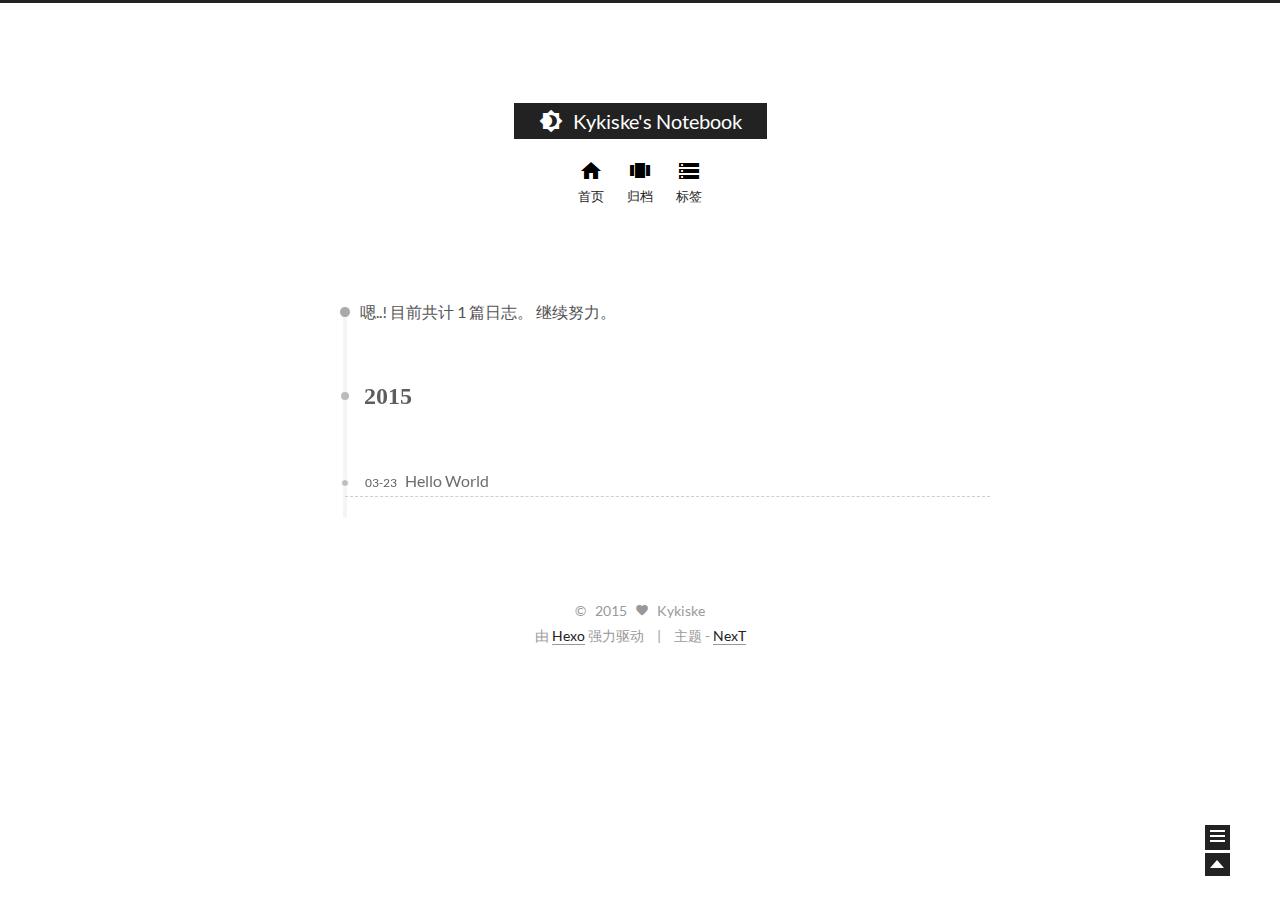
==== commit ad8b8cd2: "Site updated: 2015-03-23 09:50:02" ====
--- a/archives/index.html
+++ b/archives/index.html
@@ -128,7 +128,7 @@
           
           
             
-              <a class="post-title-link" href="/2015/03/21/hello-world/">
+              <a class="post-title-link" href="/2015/03/23/hello-world/">
                 Hello World
               </a>
             
@@ -139,7 +139,7 @@
       <div class="post-meta">
         <span class="post-time">
           
-            03-20
+            03-23
           
         </span>
         
--- a/css/main.css
+++ b/css/main.css
@@ -1099,7 +1099,7 @@
   width: 4px;
   height: 4px;
   border-radius: 50%;
-  background: #ff0674;
+  background: #1ac622;
 }
 .sidebar-nav {
   margin: 0;
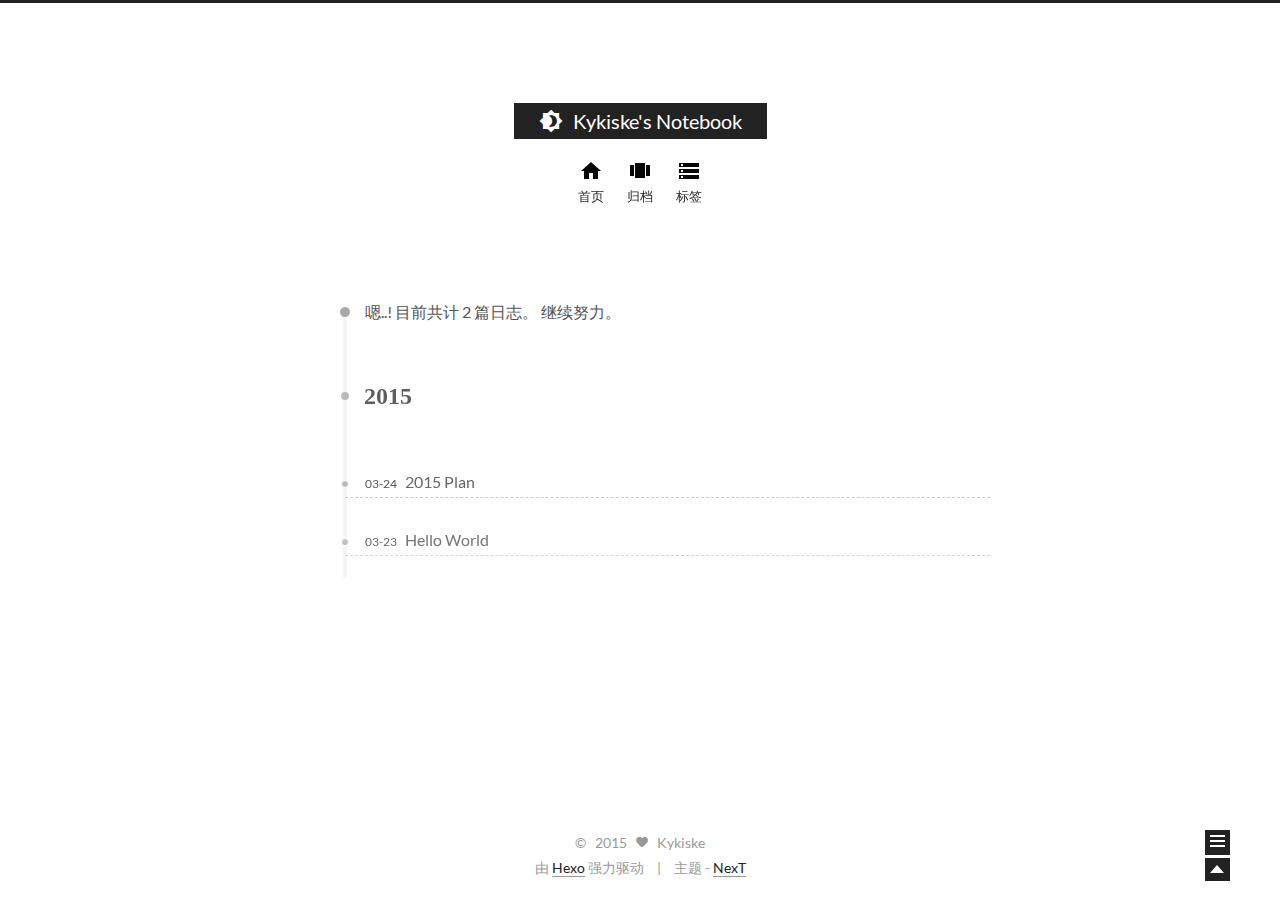
==== commit ea562167: "Site updated: 2015-03-24 15:41:25" ====
--- a/archives/index.html
+++ b/archives/index.html
@@ -1,5 +1,5 @@
 <!doctype html>
-<html class="theme-next use-motion">
+<html class="theme-next use-motion theme-next-next">
 <head>
   
 
@@ -13,7 +13,7 @@
   <link rel="stylesheet" type="text/css" href="/vendors/fancybox/source/jquery.fancybox.css?v=2.1.5"/>
 
 
-<link rel="stylesheet" type="text/css" href="/css/main.css?v=0.3.0"/>
+<link rel="stylesheet" type="text/css" href="/css/main.css?v=0.4.0"/>
 
 
     <meta name="description" content="No Mercy!" />
@@ -27,7 +27,7 @@
 
 
 
-    <link rel="shorticon icon" type="image/x-icon" href="/favicon.ico?v=0.3.0" />
+    <link rel="shorticon icon" type="image/x-icon" href="/favicon.ico?v=0.4.0" />
 
 
 
@@ -42,12 +42,14 @@
     <div id="header" class="header">
       <div class="header-inner">
         <h1 class="site-meta">
-    <a href="/" class="brand">
-        <span class="logo">
-          <i class="icon-logo"></i>
-        </span>
-        <span class="site-title">Kykiske's Notebook</span>
-    </a>
+  <span class="logo-line-before"><i></i></span>
+  <a href="/" class="brand">
+      <span class="logo">
+        <i class="icon-logo"></i>
+      </span>
+      <span class="site-title">Kykiske's Notebook</span>
+  </a>
+  <span class="logo-line-after"><i></i></span>
 </h1>
 
 
@@ -100,7 +102,7 @@
     
      
     
-    嗯..! 目前共计 1 篇日志。 继续努力。
+    嗯..! 目前共计 2 篇日志。 继续努力。
   </span>
 
   
@@ -114,6 +116,56 @@
       <div class="collection-title">
         <h2 class="archive-year motion-element" id="archive-year-2015">2015</h2>
       </div>
+    
+    
+
+    
+
+  <div class="post post-type-normal ">
+    <div class="post-header">
+
+      
+      
+        <h1 class="post-title">
+          
+          
+            
+              <a class="post-title-link" href="/2015/03/24/2015Plan/">
+                2015 Plan
+              </a>
+            
+          
+        </h1>
+      
+
+      <div class="post-meta">
+        <span class="post-time">
+          
+            03-24
+          
+        </span>
+
+        
+
+        
+          
+        
+      </div>
+    </div>
+
+    
+
+    
+  </div>
+
+
+
+  
+
+    
+    
+    
+
     
     
 
@@ -142,6 +194,9 @@
             03-23
           
         </span>
+
+        
+
         
           
         
@@ -184,22 +239,22 @@
       <p class="site-description motion-element">No Mercy!</p>
       <div class="site-state motion-element">
         <div class="site-state-item site-state-posts">
-          <span class="site-state-item-count">1</span>
+          <span class="site-state-item-count">2</span>
           <span class="site-state-item-name">日志</span>
         </div>
         <div class="site-state-item site-state-tags">
-            <span class="site-state-item-count">0</span>
+            <span class="site-state-item-count">1</span>
             <span class="site-state-item-name">标签</span>
         </div>
         <div class="site-state-item site-state-pages">
-            <span class="site-state-item-count">0</span>
+            <span class="site-state-item-count">1</span>
             <span class="site-state-item-name">页面</span>
         </div>
       </div>
 
       
 
-      <div class="social-info motion-element">
+      <div class="links-of-author motion-element">
         
       </div>
 
@@ -234,7 +289,10 @@
 </div>
 
 <div class="theme-info">
-  主题 - <a class="theme-link" href="https://github.com/iissnan/hexo-theme-next">NexT</a>
+  主题 -
+  <a class="theme-link" href="https://github.com/iissnan/hexo-theme-next">
+    NexT
+  </a>
 </div>
 
 
@@ -294,8 +352,6 @@
 
   <script type="text/javascript" src="/vendors/velocity/velocity.min.js"></script>
   <script type="text/javascript" src="/vendors/velocity/velocity.ui.min.js"></script>
-
-  
 
   <script type="text/javascript" id="motion.global">
   $(document).ready(function () {
@@ -324,6 +380,7 @@
     var sidebarToggleLine3rdStatusArrow = {width: '50%', rotateZ: '45deg', top: '-2px'};
     var sidebarToogleLine3rdStatusClose = {width: '100%', rotateZ: '45deg', top: '-5px'};
 
+    LogoAndMenuMotion();
     sidebatToggleMotion();
     postsListMotion();
     backToTopMotion();
@@ -338,6 +395,16 @@
         sidebarContentMotion();
       })
       .on('sidebar.isHiding', function () {});
+
+    function LogoAndMenuMotion() {
+      $.Velocity.RunSequence([
+        { e: $('.brand'), p: { opacity: 1 }, o: { duration: 100 } },
+        { e: $('.logo'), p: { opacity: 1, top: 0 }, o: { duration: 50} },
+        
+        { e: $('.site-title'), p: { opacity: 1, top: 0 }, o: { duration: 200 } }
+      ]);
+      $('.menu-item').velocity('transition.slideDownIn', {display: null});
+    }
 
 
     function backToTopMotion () {
@@ -384,7 +451,7 @@
     }
 
     function postsListMotion () {
-      var postMotionOptions = postMotionOptions || {stagger: 300, drag: true};
+      var postMotionOptions = window.postMotionOptions || {stagger: 300, drag: true};
       $('.post').velocity('transition.slideDownIn', postMotionOptions);
     }
 
--- a/css/main.css
+++ b/css/main.css
@@ -206,13 +206,7 @@
 h3,
 h4,
 h5,
-h6,
-.h1,
-.h2,
-.h3,
-.h4,
-.h5,
-.h6 {
+h6 {
   margin: 0;
   padding: 0;
   font-weight: bold;
@@ -543,6 +537,7 @@
   color: #fff;
 }
 .icon-home,
+.icon-categories,
 .icon-archives,
 .icon-tags,
 .icon-about,
@@ -561,6 +556,9 @@
 }
 .icon-home:before {
   content: "\e605";
+}
+.icon-categories:before {
+  content: "\e625";
 }
 .icon-archives:before {
   content: "\e60b";
@@ -746,6 +744,14 @@
   color: #8e908c;
   line-height: 1em;
   margin-bottom: 1em;
+}
+.post .highlight figcaption:before,
+.post .highlight figcaption:after {
+  content: " ";
+  display: table;
+}
+.post .highlight figcaption:after {
+  clear: both;
 }
 .post .highlight figcaption a {
   float: right;
@@ -858,6 +864,14 @@
 pre .javascript .function {
   color: #8959a8;
 }
+html,
+body {
+  height: 100%;
+}
+.container {
+  position: relative;
+  min-height: 100%;
+}
 .header-inner {
   margin: 0 auto;
   padding: 100px 0 70px;
@@ -866,6 +880,9 @@
 .one-column .header-inner {
   width: 700px;
 }
+.main {
+  padding-bottom: 150px;
+}
 .main-inner {
   margin: 0 auto;
   width: 960px;
@@ -876,6 +893,13 @@
 .main-inner .content {
   width: 700px;
 }
+.footer {
+  position: absolute;
+  left: 0;
+  bottom: 0;
+  width: 100%;
+  min-height: 50px;
+}
 .footer-inner {
   margin: 20px auto;
   width: 960px;
@@ -895,6 +919,11 @@
 }
 .site-meta {
   text-align: center;
+}
+@media (max-width: 767px) {
+  .site-meta {
+    text-align: center;
+  }
 }
 .brand {
   position: relative;
@@ -917,6 +946,15 @@
   line-height: 36px;
   font-size: 20px;
   font-weight: normal;
+}
+.use-motion .brand {
+  opacity: 0;
+}
+.use-motion .logo,
+.use-motion .site-title {
+  opacity: 0;
+  position: relative;
+  top: -10px;
 }
 .menu {
   margin-top: 20px;
@@ -955,7 +993,7 @@
 .sidebar-toggle {
   position: fixed;
   right: 50px;
-  bottom: 50px;
+  bottom: 45px;
   width: 15px;
   height: 15px;
   padding: 5px;
@@ -1076,10 +1114,10 @@
 .feed-link a:hover i {
   color: #fff;
 }
-.social-info {
+.links-of-author {
   margin-top: 20px;
 }
-.social-info a {
+.links-of-author a {
   display: inline-block;
   vertical-align: middle;
   margin-right: 10px;
@@ -1088,10 +1126,10 @@
   border-bottom-color: #555;
   font-size: 13px;
 }
-.social-info a:hover {
+.links-of-author a:hover {
   color: #999;
 }
-.social-info a:before {
+.links-of-author a:before {
   display: inline-block;
   vertical-align: middle;
   margin-right: 3px;
@@ -1099,7 +1137,7 @@
   width: 4px;
   height: 4px;
   border-radius: 50%;
-  background: #1ac622;
+  background: #ff4d79;
 }
 .sidebar-nav {
   margin: 0;
@@ -1181,7 +1219,6 @@
   background-image: url("[data-uri]");
 }
 .footer {
-  margin-top: 100px;
   font-size: 14px;
   color: #999;
 }
@@ -1428,17 +1465,23 @@
     text-align: left;
   }
 }
+.posts-collapse {
+  margin-left: 55px;
+}
+@media (max-width: 767px) {
+  .posts-collapse {
+    margin: 0 20px;
+  }
+}
 .posts-collapse .collection-title {
   position: relative;
-  margin: 60px 0 60px 55px;
-}
-@media (max-width: 767px) {
-  .posts-collapse .collection-title {
-    margin-left: 5px;
-  }
+  margin: 60px 0;
 }
 .posts-collapse .collection-title h2 {
   margin-left: 20px;
+}
+.posts-collapse .collection-title small {
+  color: #bbb;
 }
 .posts-collapse .collection-title::before {
   content: " ";
@@ -1453,12 +1496,7 @@
   border-radius: 50%;
 }
 .posts-collapse .post {
-  margin: 30px 0 30px 55px;
-}
-@media (max-width: 767px) {
-  .posts-collapse .post {
-    margin-left: 5px;
-  }
+  margin: 30px 0;
 }
 .posts-collapse .post-header {
   position: relative;
@@ -1529,6 +1567,15 @@
   padding: 0 10px;
   line-height: 30px;
 }
+@media (max-width: 767px) {
+  .page-number-basic,
+  .pagination .prev,
+  .pagination .next,
+  .pagination .page-number,
+  .pagination .space {
+    margin: 0 5px;
+  }
+}
 .pagination .prev,
 .pagination .next,
 .pagination .page-number {
@@ -1544,6 +1591,16 @@
 .pagination .page-number:hover {
   border-top-color: #222;
 }
+.pagination .space {
+  padding: 0;
+  margin: 0;
+}
+.pagination .prev {
+  margin-left: 0;
+}
+.pagination .next {
+  margin-right: 0;
+}
 .pagination .page-number.current {
   color: #fff;
   background: #ccc;
@@ -1551,7 +1608,6 @@
 }
 @media (max-width: 767px) {
   .pagination {
-    text-align: left;
     border-top: none;
   }
   .pagination .prev,
@@ -1602,7 +1658,7 @@
 }
 .back-to-top {
   position: fixed;
-  bottom: 24px;
+  bottom: 19px;
   right: 50px;
   z-index: 1050;
   width: 15px;
@@ -1756,15 +1812,6 @@
 .theme-next #ds-thread #ds-reset .ds-service-list .ds-more-services:hover {
   background: none;
 }
-.use-motion .page-home .brand {
-  opacity: 0;
-}
-.use-motion .page-home .logo,
-.use-motion .page-home .site-title {
-  opacity: 0;
-  position: relative;
-  top: -10px;
-}
 .page-home .post-tags {
   display: none;
 }
@@ -1774,12 +1821,11 @@
 .page-archive .archive-page-counter {
   position: relative;
   top: 3px;
-  left: 70px;
+  left: 20px;
 }
 @media (max-width: 767px) {
   .page-archive .archive-page-counter {
     top: 5px;
-    left: 15px;
   }
 }
 .page-archive .posts-collapse {
@@ -1787,22 +1833,17 @@
 }
 .page-archive .posts-collapse::after {
   top: 20px;
-  left: 55px;
+  left: 0;
   margin-left: -2px;
   width: 4px;
   height: 100%;
   background: #f5f5f5;
   z-index: -1;
 }
-@media (max-width: 767px) {
-  .page-archive .posts-collapse::after {
-    left: 5px;
-  }
-}
 .page-archive .posts-collapse .archive-move-on {
   position: absolute;
   top: 11px;
-  left: 55px;
+  left: 0;
   margin-left: -6px;
   width: 10px;
   height: 10px;
@@ -1811,11 +1852,6 @@
   border: 1px solid #fff;
   border-radius: 50%;
 }
-@media (max-width: 767px) {
-  .page-archive .posts-collapse .archive-move-on {
-    left: 5px;
-  }
-}
 .page-archive .posts-collapse::before,
 .page-archive .posts-collapse::after {
   content: " ";
@@ -1831,3 +1867,29 @@
 .page-post-detail .comments {
   overflow: hidden;
 }
+.category-all-page .category-all-title {
+  text-align: center;
+}
+.category-all-page .category-all {
+  margin-top: 20px;
+}
+.category-all-page .category-list {
+  margin: 0;
+  padding: 0;
+  list-style: none;
+}
+.category-all-page .category-list-item {
+  display: inline-block;
+  margin: 10px;
+}
+.category-all-page .category-list-count {
+  color: #bbb;
+}
+.category-all-page .category-list-count:before {
+  display: inline;
+  content: " (";
+}
+.category-all-page .category-list-count:after {
+  display: inline;
+  content: ") ";
+}
